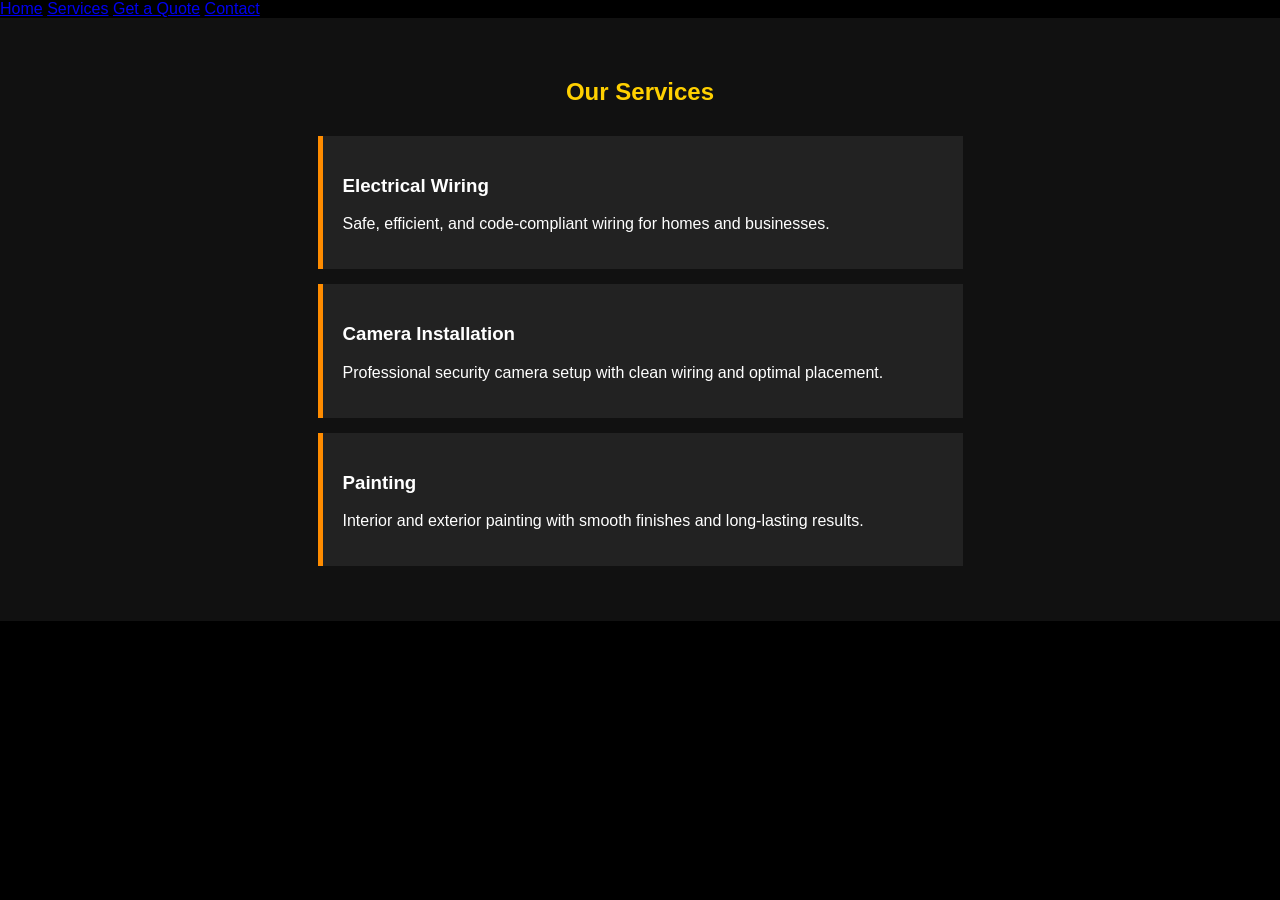
==== services.html @ 799f4ddf "Create services.html" ====
<!DOCTYPE html>
<html>
<head>
    <title>Services - Handy Options LLC</title>
    <link rel="stylesheet" href="styles.css">
</head>
<body>

<nav class="navbar">
    <a href="index.html">Home</a>
    <a href="services.html">Services</a>
    <a href="quote.html">Get a Quote</a>
    <a href="contact.html">Contact</a>
</nav>

<section class="services">
    <h2>Our Services</h2>

    <div class="service-card">
        <h3>Electrical Wiring</h3>
        <p>Safe, efficient, and code‑compliant wiring for homes and businesses.</p>
    </div>

    <div class="service-card">
        <h3>Camera Installation</h3>
        <p>Professional security camera setup with clean wiring and optimal placement.</p>
    </div>

    <div class="service-card">
        <h3>Painting</h3>
        <p>Interior and exterior painting with smooth finishes and long‑lasting results.</p>
    </div>
</section>

</body>
</html>
---- styles.css ----
.logo {
    width: 120px;
    display: block;
    margin: 0 auto 15px auto;
}
body {
    margin: 0;
    font-family: Arial, sans-serif;
    background: #000;
    color: #fff;
}

header {
    background: #ff8c00;
    padding: 30px;
    text-align: center;
    color: #000;
}

.hero {
    text-align: center;
    padding: 60px 20px;
    background: #222;
}

.cta {
    display: inline-block;
    margin-top: 20px;
    padding: 12px 25px;
    background: #ffd000;
    color: #000;
    text-decoration: none;
    font-weight: bold;
    border-radius: 5px;
}

.services {
    padding: 40px 20px;
    background: #111;
}

.services h2 {
    text-align: center;
    margin-bottom: 30px;
    color: #ffd000;
}

.service-card {
    background: #222;
    padding: 20px;
    margin: 15px auto;
    max-width: 600px;
    border-left: 5px solid #ff8c00;
}

.about, .contact {
    padding: 40px 20px;
    background: #000;
}

footer {
    text-align: center;
    padding: 20px;
    background: #ff8c00;
    color: #000;
}
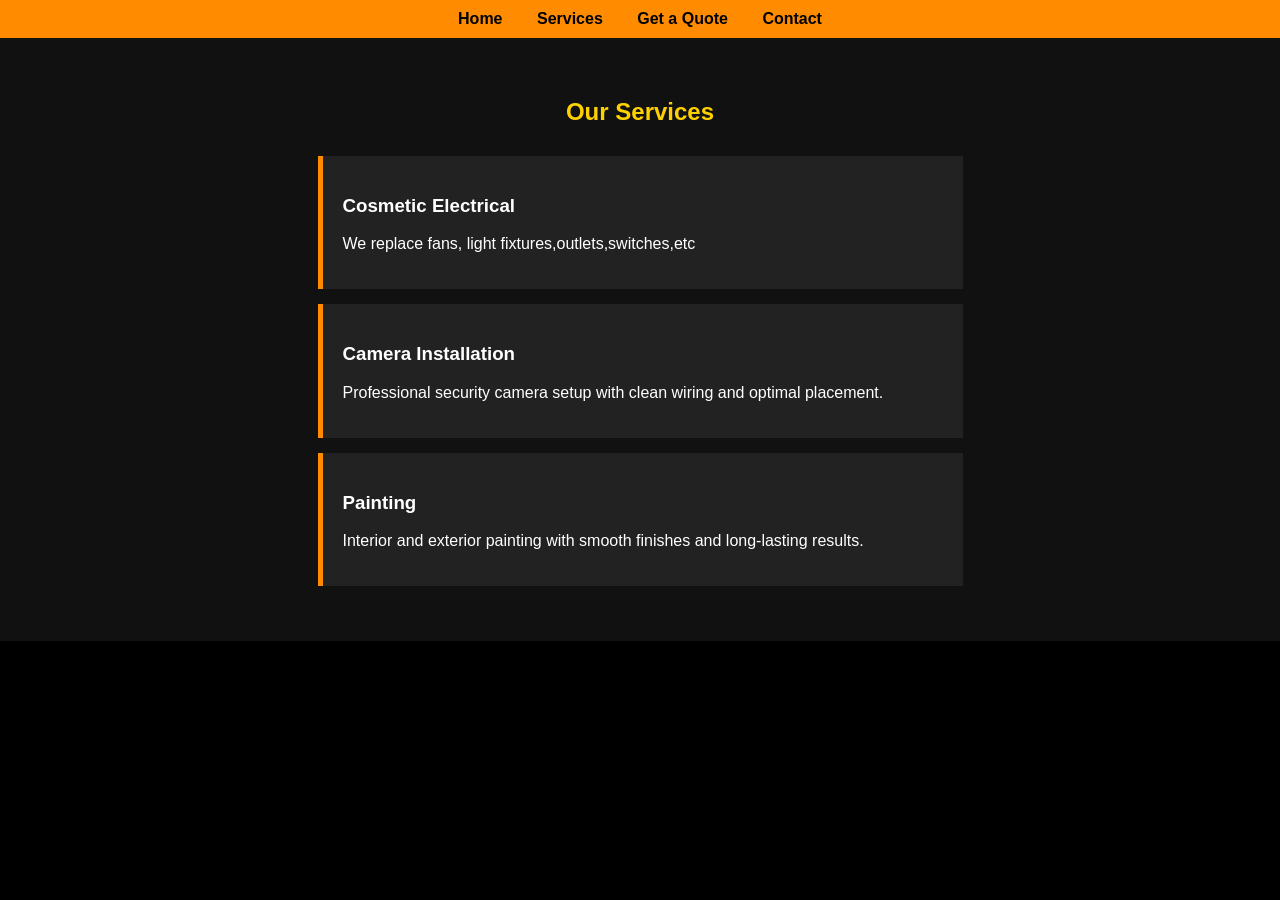
==== commit 94d61ce3: "Update services.html" ====
--- a/services.html
+++ b/services.html
@@ -17,8 +17,8 @@
     <h2>Our Services</h2>
 
     <div class="service-card">
-        <h3>Electrical Wiring</h3>
-        <p>Safe, efficient, and code‑compliant wiring for homes and businesses.</p>
+        <h3>Cosmetic Electrical</h3>
+        <p>We replace fans, light fixtures,outlets,switches,etc </p>
     </div>
 
     <div class="service-card">
--- a/styles.css
+++ b/styles.css
@@ -65,3 +65,19 @@
     background: #ff8c00;
     color: #000;
 }
+.navbar {
+    background: #ff8c00;
+    padding: 10px;
+    text-align: center;
+}
+
+.navbar a {
+    color: #000;
+    margin: 0 15px;
+    text-decoration: none;
+    font-weight: bold;
+}
+
+.navbar a:hover {
+    color: #ffd000;
+}
